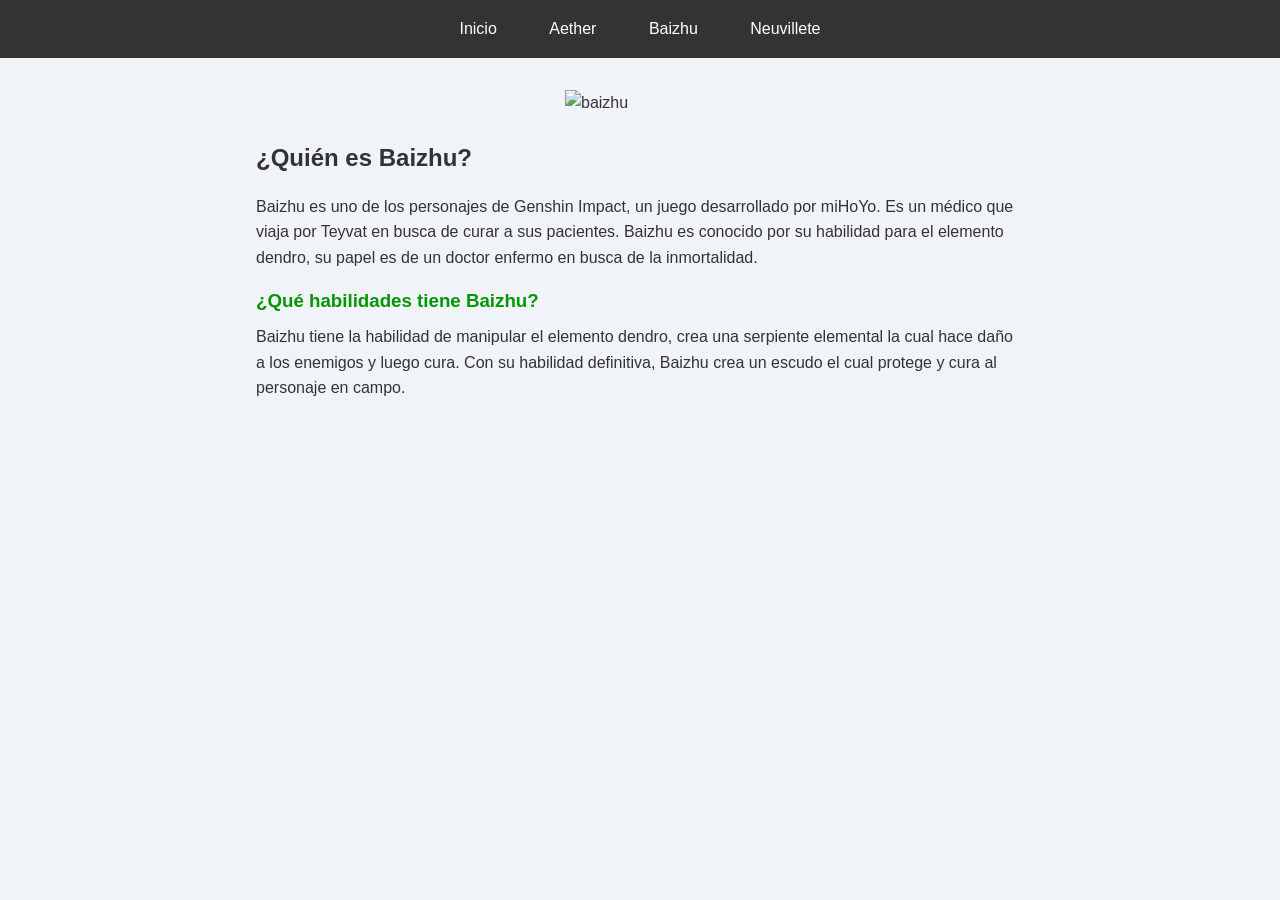
==== templates/pag_2.html @ 46128199 "Publicar cambios de trabajo_url" ====
<!DOCTYPE html>
<html lang="es">
<head>
    <meta charset="UTF-8">
    <meta name="viewport" content="width=device-width, initial-scale=1.0">
    <title>Baizhu</title>
    <link rel="stylesheet" href="../static/a/css/style.css"> 
</head>
<body>
    <nav>
        <a href="../index.html">Inicio</a>
        <a href="/templates/pag_1.html">Aether</a>
        <a href="/templates/pag_2.html">Baizhu</a>
        <a href="/templates/pag_3.html">Neuvillete</a>
    </nav>

    <main>
        <img src="../static\a/img/baizhu.png" alt="baizhu" class="logo"
        width="500">
<h2>¿Quién es Baizhu?</h2>
        <p>
            Baizhu es uno de los personajes de Genshin Impact, un juego desarrollado por miHoYo. Es un médico que viaja por Teyvat en busca de curar a sus pacientes. Baizhu es conocido por su habilidad para el elemento dendro, su papel es de un doctor enfermo en busca de la inmortalidad.

        <h3>¿Qué habilidades tiene Baizhu?</h3>
        <p>
            Baizhu tiene la habilidad de manipular el elemento dendro, crea una serpiente elemental la cual hace daño a los enemigos y luego cura. Con su habilidad definitiva, Baizhu crea un escudo el cual protege y cura al personaje en campo.
        </p>

    </main>
</body>
</html>
---- static/a/css/style.css ----
* {
    margin: 0;
    padding: 0;
    box-sizing: border-box;
}

body {
    font-family: 'Segoe UI', Tahoma, Geneva, Verdana, sans-serif;
    line-height: 1.6;
    background-color: #f0f4f8;
    color: #333;
}

/* Navegación */
nav {
    background-color: #333;
    padding: 1rem;
    text-align: center;
}

nav a {
    color: white;
    text-decoration: none;
    padding: 0.5rem 1rem;
    margin: 0 0.5rem;
    border-radius: 4px;
    transition: background-color 0.3s;
}

nav a:hover {
    background-color: #059505;
}

/* Contenido principal */
main {
    max-width: 800px;
    margin: 2rem auto;
    padding: 0 1rem;
}

h1 {
    color: #059505;
    margin-bottom: 1rem;
}

h2 {
    color: #333;
    margin-top: 1.5rem;
    margin-bottom: 1rem;
}

h3 {
    color: #059505;
    margin-bottom: 0.5rem;
}

p {
    margin-bottom: 1rem;
}

/* Logo */
.logo {
    width: 150px;
    display: block;
    margin: 1rem auto;
}

/* Tarjetas */
.card {
    background-color: white;
    padding: 1.5rem;
    margin-bottom: 1rem;
    border-radius: 8px;
    box-shadow: 0 2px 4px rgba(0,0,0,0.1);
    border-left: 4px solid #059505;
}

.card ul {
    list-style-position: inside;
    margin-left: 0.5rem;
}

.card li {
    margin-bottom: 0.5rem;
}

/* Código */
code {
    background-color: #e8f5e9;
    padding: 0.2rem 0.4rem;
    border-radius: 3px;
    font-family: monospace;
}

pre {
    background-color: #2d2d2d;
    color: #f8f8f2;
    padding: 1rem;
    border-radius: 8px;
    overflow-x: auto;
}

/* Botones de navegación */
.menu-botones {
    display: flex;
    justify-content: space-between;
    gap: 1rem;
    margin-top: 1rem;
}

.btn {
    display: inline-block;
    background-color: #059505;
    color: white;
    padding: 0.7rem 1.5rem;
    text-decoration: none;
    border-radius: 5px;
    transition: background-color 0.3s;
}

.btn:hover {
    background-color: #045004;
}

/* Formularios */
form {
    background-color: white;
    padding: 1.5rem;
    border-radius: 8px;
    box-shadow: 0 2px 4px rgba(0,0,0,0.1);
}

label {
    display: block;
    margin-bottom: 0.3rem;
    font-weight: bold;
}

input, textarea {
    width: 100%;
    padding: 0.7rem;
    margin-bottom: 1rem;
    border: 1px solid #ccc;
    border-radius: 4px;
    font-family: inherit;
}

button[type="submit"] {
    background-color: #059505;
    color: white;
    padding: 0.7rem 1.5rem;
    border: none;
    border-radius: 5px;
    cursor: pointer;
    transition: background-color 0.3s;
}

button[type="submit"]:hover {
    background-color: #045004;}
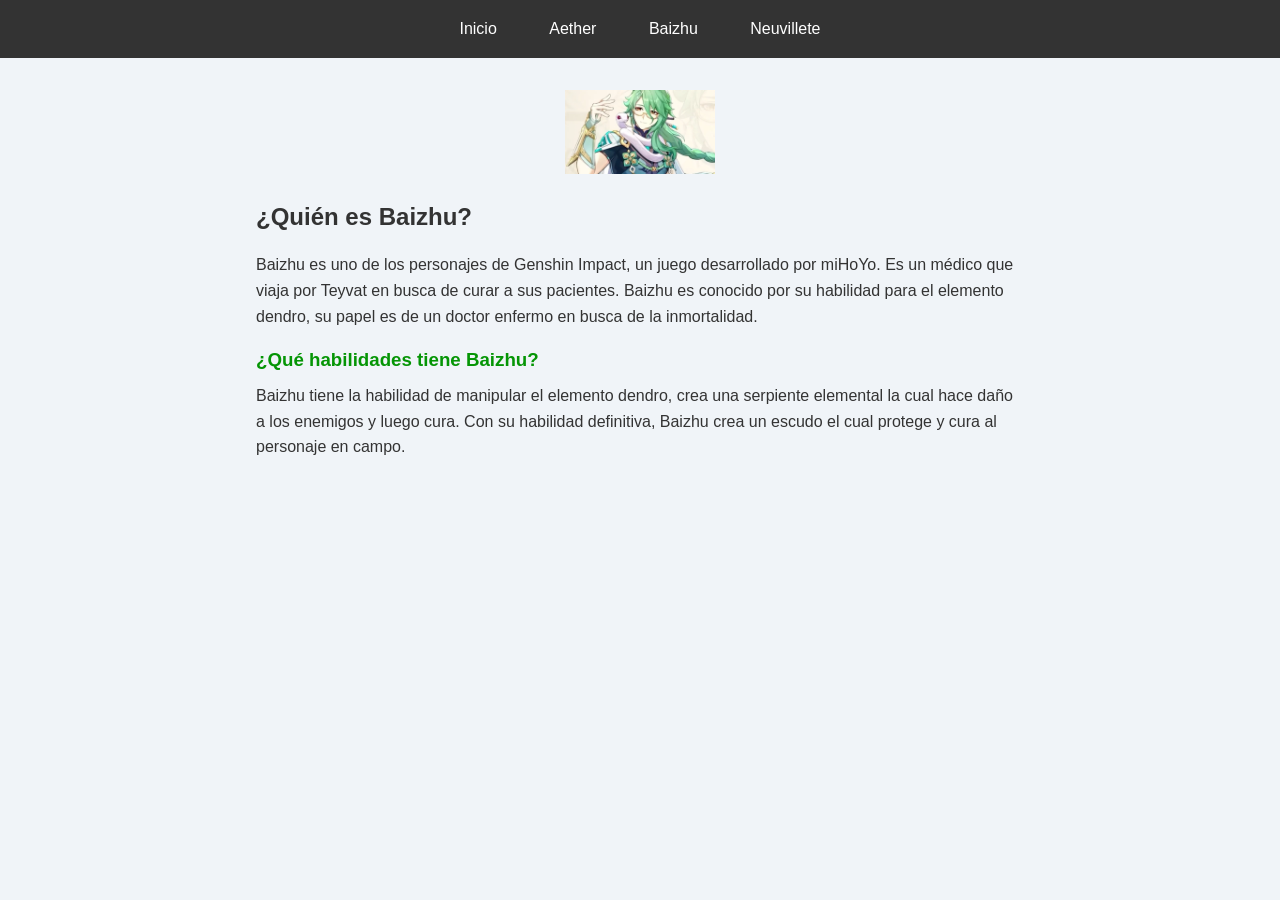
==== commit 80b64dd2: "correccion" ====
--- a/templates/pag_2.html
+++ b/templates/pag_2.html
@@ -15,7 +15,7 @@
     </nav>
 
     <main>
-        <img src="../static\a/img/baizhu.png" alt="baizhu" class="logo"
+        <img src="../static\a/img/Baizhu.png" alt="baizhu" class="logo"
         width="500">
 <h2>¿Quién es Baizhu?</h2>
         <p>
@@ -28,4 +28,4 @@
 
     </main>
 </body>
-</html>+</html>
